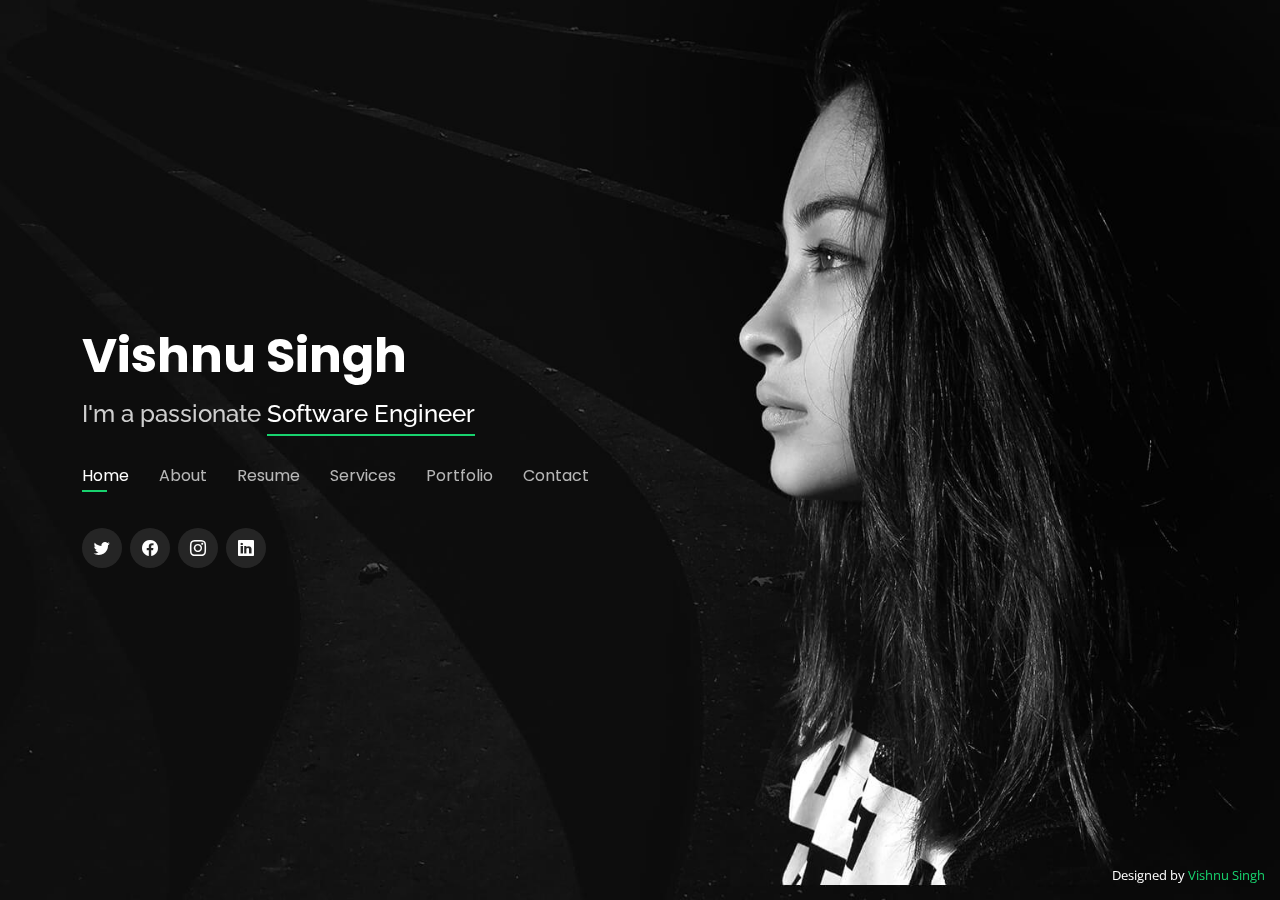
==== index.html @ 1dee62c0 "first commit" ====
<!DOCTYPE html>
<html lang="en">

<head>
  <meta charset="utf-8">
  <meta content="width=device-width, initial-scale=1.0" name="viewport">

  <title>Vishnu Singh Resume</title>
  <meta content="" name="description">
  <meta content="" name="keywords">

  <!-- Favicons -->
  <link href="assets/img/favicon.png" rel="icon">
  <link href="assets/img/apple-touch-icon.png" rel="apple-touch-icon">

  <!-- Google Fonts -->
  <link href="https://fonts.googleapis.com/css?family=Open+Sans:300,300i,400,400i,600,600i,700,700i|Raleway:300,300i,400,400i,500,500i,600,600i,700,700i|Poppins:300,300i,400,400i,500,500i,600,600i,700,700i" rel="stylesheet">

  <!-- Vendor CSS Files -->
  <link href="assets/vendor/bootstrap/css/bootstrap.min.css" rel="stylesheet">
  <link href="assets/vendor/bootstrap-icons/bootstrap-icons.css" rel="stylesheet">
  <link href="assets/vendor/boxicons/css/boxicons.min.css" rel="stylesheet">
  <link href="assets/vendor/glightbox/css/glightbox.min.css" rel="stylesheet">
  <link href="assets/vendor/remixicon/remixicon.css" rel="stylesheet">
  <link href="assets/vendor/swiper/swiper-bundle.min.css" rel="stylesheet">

  <!-- Template Main CSS File -->
  <link href="assets/css/style.css" rel="stylesheet">

  <!-- =======================================================
  * Template Name: Personal - v4.7.0
  * Template URL: https://bootstrapmade.com/personal-free-resume-bootstrap-template/
  * Author: BootstrapMade.com
  * License: https://bootstrapmade.com/license/
  ======================================================== -->
</head>

<body>

  <!-- ======= Header ======= -->
  <header id="header">
    <div class="container">

      <h1><a href="index.html">Vishnu Singh</a></h1>
      <!-- Uncomment below if you prefer to use an image logo -->
      <!-- <a href="index.html" class="mr-auto"><img src="assets/img/logo.png" alt="" class="img-fluid"></a> -->
      <h2>I'm a passionate <span>Software Engineer</span></h2>

      <nav id="navbar" class="navbar">
        <ul>
          <li><a class="nav-link active" href="#header">Home</a></li>
          <li><a class="nav-link" href="#about">About</a></li>
          <li><a class="nav-link" href="#resume">Resume</a></li>
          <li><a class="nav-link" href="#services">Services</a></li>
          <li><a class="nav-link" href="#portfolio">Portfolio</a></li>
          <li><a class="nav-link" href="#contact">Contact</a></li>
        </ul>
        <i class="bi bi-list mobile-nav-toggle"></i>
      </nav><!-- .navbar -->

      <div class="social-links">
        <a href="https://twitter.com/vishnusingh1847" class="twitter"><i class="bi bi-twitter"></i></a>
        <a href="#" class="facebook"><i class="bi bi-facebook"></i></a>
        <a href="https://www.instagram.com/vishnu_singh_1847/" class="instagram"><i class="bi bi-instagram"></i></a>
        <a href="https://www.linkedin.com/in/vishnu-singh-a71816169/" class="linkedin"><i class="bi bi-linkedin"></i></a>
      </div>

    </div>
  </header><!-- End Header -->

  <!-- ======= About Section ======= -->
  <section id="about" class="about">

    <!-- ======= About Me ======= -->
    <div class="about-me container">

      <div class="section-title">
        <h2>About</h2>
        <p>Learn more about me</p>
      </div>

      <div class="row">
        <div class="col-lg-4" data-aos="fade-right">
          <img src="assets/img/me.jpg" class="img-fluid" alt="">
        </div>
        <div class="col-lg-8 pt-4 pt-lg-0 content" data-aos="fade-left">
          <h3>UI/UX &amp; Graphic Designer</h3>
          <p class="fst-italic">
            Lorem ipsum dolor sit amet, consectetur adipiscing elit, sed do eiusmod tempor incididunt ut labore et dolore
            magna aliqua.
          </p>
          <div class="row">
            <div class="col-lg-6">
              <ul>
                <li><i class="bi bi-chevron-right"></i> <strong>Birthday:</strong> <span>1 May 1995</span></li>
                <li><i class="bi bi-chevron-right"></i> <strong>Website:</strong> <span>www.example.com</span></li>
                <li><i class="bi bi-chevron-right"></i> <strong>Phone:</strong> <span>+123 456 7890</span></li>
                <li><i class="bi bi-chevron-right"></i> <strong>City:</strong> <span>New York, USA</span></li>
              </ul>
            </div>
            <div class="col-lg-6">
              <ul>
                <li><i class="bi bi-chevron-right"></i> <strong>Age:</strong> <span>30</span></li>
                <li><i class="bi bi-chevron-right"></i> <strong>Degree:</strong> <span>Master</span></li>
                <li><i class="bi bi-chevron-right"></i> <strong>PhEmailone:</strong> <span>email@example.com</span></li>
                <li><i class="bi bi-chevron-right"></i> <strong>Freelance:</strong> <span>Available</span></li>
              </ul>
            </div>
          </div>
          <p>
            Officiis eligendi itaque labore et dolorum mollitia officiis optio vero. Quisquam sunt adipisci omnis et ut. Nulla accusantium dolor incidunt officia tempore. Et eius omnis.
            Cupiditate ut dicta maxime officiis quidem quia. Sed et consectetur qui quia repellendus itaque neque. Aliquid amet quidem ut quaerat cupiditate. Ab et eum qui repellendus omnis culpa magni laudantium dolores.
          </p>
        </div>
      </div>

    </div><!-- End About Me -->

    <!-- ======= Counts ======= -->
    <div class="counts container">

      <div class="row">

        <div class="col-lg-3 col-md-6">
          <div class="count-box">
            <i class="bi bi-emoji-smile"></i>
            <span data-purecounter-start="0" data-purecounter-end="232" data-purecounter-duration="1" class="purecounter"></span>
            <p>Happy Clients</p>
          </div>
        </div>

        <div class="col-lg-3 col-md-6 mt-5 mt-md-0">
          <div class="count-box">
            <i class="bi bi-journal-richtext"></i>
            <span data-purecounter-start="0" data-purecounter-end="521" data-purecounter-duration="1" class="purecounter"></span>
            <p>Projects</p>
          </div>
        </div>

        <div class="col-lg-3 col-md-6 mt-5 mt-lg-0">
          <div class="count-box">
            <i class="bi bi-headset"></i>
            <span data-purecounter-start="0" data-purecounter-end="1463" data-purecounter-duration="1" class="purecounter"></span>
            <p>Hours Of Support</p>
          </div>
        </div>

        <div class="col-lg-3 col-md-6 mt-5 mt-lg-0">
          <div class="count-box">
            <i class="bi bi-award"></i>
            <span data-purecounter-start="0" data-purecounter-end="24" data-purecounter-duration="1" class="purecounter"></span>
            <p>Awards</p>
          </div>
        </div>

      </div>

    </div><!-- End Counts -->

    <!-- ======= Skills  ======= -->
    <div class="skills container">

      <div class="section-title">
        <h2>Skills</h2>
      </div>

      <div class="row skills-content">

        <div class="col-lg-6">

          <div class="progress">
            <span class="skill">HTML <i class="val">100%</i></span>
            <div class="progress-bar-wrap">
              <div class="progress-bar" role="progressbar" aria-valuenow="100" aria-valuemin="0" aria-valuemax="100"></div>
            </div>
          </div>

          <div class="progress">
            <span class="skill">CSS <i class="val">90%</i></span>
            <div class="progress-bar-wrap">
              <div class="progress-bar" role="progressbar" aria-valuenow="90" aria-valuemin="0" aria-valuemax="100"></div>
            </div>
          </div>

          <div class="progress">
            <span class="skill">JavaScript <i class="val">75%</i></span>
            <div class="progress-bar-wrap">
              <div class="progress-bar" role="progressbar" aria-valuenow="75" aria-valuemin="0" aria-valuemax="100"></div>
            </div>
          </div>

        </div>

        <div class="col-lg-6">

          <div class="progress">
            <span class="skill">PHP <i class="val">80%</i></span>
            <div class="progress-bar-wrap">
              <div class="progress-bar" role="progressbar" aria-valuenow="80" aria-valuemin="0" aria-valuemax="100"></div>
            </div>
          </div>

          <div class="progress">
            <span class="skill">WordPress/CMS <i class="val">90%</i></span>
            <div class="progress-bar-wrap">
              <div class="progress-bar" role="progressbar" aria-valuenow="90" aria-valuemin="0" aria-valuemax="100"></div>
            </div>
          </div>

          <div class="progress">
            <span class="skill">Photoshop <i class="val">55%</i></span>
            <div class="progress-bar-wrap">
              <div class="progress-bar" role="progressbar" aria-valuenow="55" aria-valuemin="0" aria-valuemax="100"></div>
            </div>
          </div>

        </div>

      </div>

    </div><!-- End Skills -->

    <!-- ======= Interests ======= -->
    <div class="interests container">

      <div class="section-title">
        <h2>Interests</h2>
      </div>

      <div class="row">
        <div class="col-lg-3 col-md-4">
          <div class="icon-box">
            <i class="ri-store-line" style="color: #ffbb2c;"></i>
            <h3>Lorem Ipsum</h3>
          </div>
        </div>
        <div class="col-lg-3 col-md-4 mt-4 mt-md-0">
          <div class="icon-box">
            <i class="ri-bar-chart-box-line" style="color: #5578ff;"></i>
            <h3>Dolor Sitema</h3>
          </div>
        </div>
        <div class="col-lg-3 col-md-4 mt-4 mt-md-0">
          <div class="icon-box">
            <i class="ri-calendar-todo-line" style="color: #e80368;"></i>
            <h3>Sed perspiciatis</h3>
          </div>
        </div>
        <div class="col-lg-3 col-md-4 mt-4 mt-lg-0">
          <div class="icon-box">
            <i class="ri-paint-brush-line" style="color: #e361ff;"></i>
            <h3>Magni Dolores</h3>
          </div>
        </div>
        <div class="col-lg-3 col-md-4 mt-4">
          <div class="icon-box">
            <i class="ri-database-2-line" style="color: #47aeff;"></i>
            <h3>Nemo Enim</h3>
          </div>
        </div>
        <div class="col-lg-3 col-md-4 mt-4">
          <div class="icon-box">
            <i class="ri-gradienter-line" style="color: #ffa76e;"></i>
            <h3>Eiusmod Tempor</h3>
          </div>
        </div>
        <div class="col-lg-3 col-md-4 mt-4">
          <div class="icon-box">
            <i class="ri-file-list-3-line" style="color: #11dbcf;"></i>
            <h3>Midela Teren</h3>
          </div>
        </div>
        <div class="col-lg-3 col-md-4 mt-4">
          <div class="icon-box">
            <i class="ri-price-tag-2-line" style="color: #4233ff;"></i>
            <h3>Pira Neve</h3>
          </div>
        </div>
        <div class="col-lg-3 col-md-4 mt-4">
          <div class="icon-box">
            <i class="ri-anchor-line" style="color: #b2904f;"></i>
            <h3>Dirada Pack</h3>
          </div>
        </div>
        <div class="col-lg-3 col-md-4 mt-4">
          <div class="icon-box">
            <i class="ri-disc-line" style="color: #b20969;"></i>
            <h3>Moton Ideal</h3>
          </div>
        </div>
        <div class="col-lg-3 col-md-4 mt-4">
          <div class="icon-box">
            <i class="ri-base-station-line" style="color: #ff5828;"></i>
            <h3>Verdo Park</h3>
          </div>
        </div>
        <div class="col-lg-3 col-md-4 mt-4">
          <div class="icon-box">
            <i class="ri-fingerprint-line" style="color: #29cc61;"></i>
            <h3>Flavor Nivelanda</h3>
          </div>
        </div>
      </div>

    </div><!-- End Interests -->

    <!-- ======= Testimonials ======= -->
    <div class="testimonials container">

      <div class="section-title">
        <h2>Testimonials</h2>
      </div>

      <div class="testimonials-slider swiper" data-aos="fade-up" data-aos-delay="100">
        <div class="swiper-wrapper">

          <div class="swiper-slide">
            <div class="testimonial-item">
              <p>
                <i class="bx bxs-quote-alt-left quote-icon-left"></i>
                Proin iaculis purus consequat sem cure digni ssim donec porttitora entum suscipit rhoncus. Accusantium quam, ultricies eget id, aliquam eget nibh et. Maecen aliquam, risus at semper.
                <i class="bx bxs-quote-alt-right quote-icon-right"></i>
              </p>
              <img src="assets/img/testimonials/testimonials-1.jpg" class="testimonial-img" alt="">
              <h3>Saul Goodman</h3>
              <h4>Ceo &amp; Founder</h4>
            </div>
          </div><!-- End testimonial item -->

          <div class="swiper-slide">
            <div class="testimonial-item">
              <p>
                <i class="bx bxs-quote-alt-left quote-icon-left"></i>
                Export tempor illum tamen malis malis eram quae irure esse labore quem cillum quid cillum eram malis quorum velit fore eram velit sunt aliqua noster fugiat irure amet legam anim culpa.
                <i class="bx bxs-quote-alt-right quote-icon-right"></i>
              </p>
              <img src="assets/img/testimonials/testimonials-2.jpg" class="testimonial-img" alt="">
              <h3>Sara Wilsson</h3>
              <h4>Designer</h4>
            </div>
          </div><!-- End testimonial item -->

          <div class="swiper-slide">
            <div class="testimonial-item">
              <p>
                <i class="bx bxs-quote-alt-left quote-icon-left"></i>
                Enim nisi quem export duis labore cillum quae magna enim sint quorum nulla quem veniam duis minim tempor labore quem eram duis noster aute amet eram fore quis sint minim.
                <i class="bx bxs-quote-alt-right quote-icon-right"></i>
              </p>
              <img src="assets/img/testimonials/testimonials-3.jpg" class="testimonial-img" alt="">
              <h3>Jena Karlis</h3>
              <h4>Store Owner</h4>
            </div>
          </div><!-- End testimonial item -->

          <div class="swiper-slide">
            <div class="testimonial-item">
              <p>
                <i class="bx bxs-quote-alt-left quote-icon-left"></i>
                Fugiat enim eram quae cillum dolore dolor amet nulla culpa multos export minim fugiat minim velit minim dolor enim duis veniam ipsum anim magna sunt elit fore quem dolore labore illum veniam.
                <i class="bx bxs-quote-alt-right quote-icon-right"></i>
              </p>
              <img src="assets/img/testimonials/testimonials-4.jpg" class="testimonial-img" alt="">
              <h3>Matt Brandon</h3>
              <h4>Freelancer</h4>
            </div>
          </div><!-- End testimonial item -->

          <div class="swiper-slide">
            <div class="testimonial-item">
              <p>
                <i class="bx bxs-quote-alt-left quote-icon-left"></i>
                Quis quorum aliqua sint quem legam fore sunt eram irure aliqua veniam tempor noster veniam enim culpa labore duis sunt culpa nulla illum cillum fugiat legam esse veniam culpa fore nisi cillum quid.
                <i class="bx bxs-quote-alt-right quote-icon-right"></i>
              </p>
              <img src="assets/img/testimonials/testimonials-5.jpg" class="testimonial-img" alt="">
              <h3>John Larson</h3>
              <h4>Entrepreneur</h4>
            </div>
          </div><!-- End testimonial item -->

        </div>
        <div class="swiper-pagination"></div>
      </div>

      <div class="owl-carousel testimonials-carousel">

      </div>

    </div><!-- End Testimonials  -->

  </section><!-- End About Section -->

  <!-- ======= Resume Section ======= -->
  <section id="resume" class="resume">
    <div class="container">

      <div class="section-title">
        <h2>Resume</h2>
        <p>Check My Resume</p>
      </div>

      <div class="row">
        <div class="col-lg-6">
          <h3 class="resume-title">Sumary</h3>
          <div class="resume-item pb-0">
            <h4>Alice Barkley</h4>
            <p><em>Innovative and deadline-driven Graphic Designer with 3+ years of experience designing and developing user-centered digital/print marketing material from initial concept to final, polished deliverable.</em></p>
            <p>
            <ul>
              <li>Portland par 127,Orlando, FL</li>
              <li>(123) 456-7891</li>
              <li>alice.barkley@example.com</li>
            </ul>
            </p>
          </div>

          <h3 class="resume-title">Education</h3>
          <div class="resume-item">
            <h4>Master of Fine Arts &amp; Graphic Design</h4>
            <h5>2015 - 2016</h5>
            <p><em>Rochester Institute of Technology, Rochester, NY</em></p>
            <p>Qui deserunt veniam. Et sed aliquam labore tempore sed quisquam iusto autem sit. Ea vero voluptatum qui ut dignissimos deleniti nerada porti sand markend</p>
          </div>
          <div class="resume-item">
            <h4>Bachelor of Fine Arts &amp; Graphic Design</h4>
            <h5>2010 - 2014</h5>
            <p><em>Rochester Institute of Technology, Rochester, NY</em></p>
            <p>Quia nobis sequi est occaecati aut. Repudiandae et iusto quae reiciendis et quis Eius vel ratione eius unde vitae rerum voluptates asperiores voluptatem Earum molestiae consequatur neque etlon sader mart dila</p>
          </div>
        </div>
        <div class="col-lg-6">
          <h3 class="resume-title">Professional Experience</h3>
          <div class="resume-item">
            <h4>Senior graphic design specialist</h4>
            <h5>2019 - Present</h5>
            <p><em>Experion, New York, NY </em></p>
            <p>
            <ul>
              <li>Lead in the design, development, and implementation of the graphic, layout, and production communication materials</li>
              <li>Delegate tasks to the 7 members of the design team and provide counsel on all aspects of the project. </li>
              <li>Supervise the assessment of all graphic materials in order to ensure quality and accuracy of the design</li>
              <li>Oversee the efficient use of production project budgets ranging from $2,000 - $25,000</li>
            </ul>
            </p>
          </div>
          <div class="resume-item">
            <h4>Graphic design specialist</h4>
            <h5>2017 - 2018</h5>
            <p><em>Stepping Stone Advertising, New York, NY</em></p>
            <p>
            <ul>
              <li>Developed numerous marketing programs (logos, brochures,infographics, presentations, and advertisements).</li>
              <li>Managed up to 5 projects or tasks at a given time while under pressure</li>
              <li>Recommended and consulted with clients on the most appropriate graphic design</li>
              <li>Created 4+ design presentations and proposals a month for clients and account managers</li>
            </ul>
            </p>
          </div>
        </div>
      </div>

    </div>
  </section><!-- End Resume Section -->

  <!-- ======= Services Section ======= -->
  <section id="services" class="services">
    <div class="container">

      <div class="section-title">
        <h2>Services</h2>
        <p>My Services</p>
      </div>

      <div class="row">
        <div class="col-lg-4 col-md-6 d-flex align-items-stretch">
          <div class="icon-box">
            <div class="icon"><i class="bx bxl-dribbble"></i></div>
            <h4><a href="">Lorem Ipsum</a></h4>
            <p>Voluptatum deleniti atque corrupti quos dolores et quas molestias excepturi</p>
          </div>
        </div>

        <div class="col-lg-4 col-md-6 d-flex align-items-stretch mt-4 mt-md-0">
          <div class="icon-box">
            <div class="icon"><i class="bx bx-file"></i></div>
            <h4><a href="">Sed ut perspiciatis</a></h4>
            <p>Duis aute irure dolor in reprehenderit in voluptate velit esse cillum dolore</p>
          </div>
        </div>

        <div class="col-lg-4 col-md-6 d-flex align-items-stretch mt-4 mt-lg-0">
          <div class="icon-box">
            <div class="icon"><i class="bx bx-tachometer"></i></div>
            <h4><a href="">Magni Dolores</a></h4>
            <p>Excepteur sint occaecat cupidatat non proident, sunt in culpa qui officia</p>
          </div>
        </div>

        <div class="col-lg-4 col-md-6 d-flex align-items-stretch mt-4">
          <div class="icon-box">
            <div class="icon"><i class="bx bx-world"></i></div>
            <h4><a href="">Nemo Enim</a></h4>
            <p>At vero eos et accusamus et iusto odio dignissimos ducimus qui blanditiis</p>
          </div>
        </div>

        <div class="col-lg-4 col-md-6 d-flex align-items-stretch mt-4">
          <div class="icon-box">
            <div class="icon"><i class="bx bx-slideshow"></i></div>
            <h4><a href="">Dele cardo</a></h4>
            <p>Quis consequatur saepe eligendi voluptatem consequatur dolor consequuntur</p>
          </div>
        </div>

        <div class="col-lg-4 col-md-6 d-flex align-items-stretch mt-4">
          <div class="icon-box">
            <div class="icon"><i class="bx bx-arch"></i></div>
            <h4><a href="">Divera don</a></h4>
            <p>Modi nostrum vel laborum. Porro fugit error sit minus sapiente sit aspernatur</p>
          </div>
        </div>

      </div>

    </div>
  </section><!-- End Services Section -->

  <!-- ======= Portfolio Section ======= -->
  <section id="portfolio" class="portfolio">
    <div class="container">

      <div class="section-title">
        <h2>Portfolio</h2>
        <p>My Works</p>
      </div>

      <div class="row">
        <div class="col-lg-12 d-flex justify-content-center">
          <ul id="portfolio-flters">
            <li data-filter="*" class="filter-active">All</li>
            <li data-filter=".filter-app">App</li>
            <li data-filter=".filter-card">Card</li>
            <li data-filter=".filter-web">Web</li>
          </ul>
        </div>
      </div>

      <div class="row portfolio-container">

        <div class="col-lg-4 col-md-6 portfolio-item filter-app">
          <div class="portfolio-wrap">
            <img src="assets/img/portfolio/portfolio-1.jpg" class="img-fluid" alt="">
            <div class="portfolio-info">
              <h4>App 1</h4>
              <p>App</p>
              <div class="portfolio-links">
                <a href="assets/img/portfolio/portfolio-1.jpg" data-gallery="portfolioGallery" class="portfolio-lightbox" title="App 1"><i class="bx bx-plus"></i></a>
                <a href="portfolio-details.html" data-gallery="portfolioDetailsGallery" data-glightbox="type: external" class="portfolio-details-lightbox" title="Portfolio Details"><i class="bx bx-link"></i></a>
              </div>
            </div>
          </div>
        </div>

        <div class="col-lg-4 col-md-6 portfolio-item filter-web">
          <div class="portfolio-wrap">
            <img src="assets/img/portfolio/portfolio-2.jpg" class="img-fluid" alt="">
            <div class="portfolio-info">
              <h4>Web 3</h4>
              <p>Web</p>
              <div class="portfolio-links">
                <a href="assets/img/portfolio/portfolio-2.jpg" data-gallery="portfolioGallery" class="portfolio-lightbox" title="Web 3"><i class="bx bx-plus"></i></a>
                <a href="portfolio-details.html" data-gallery="portfolioDetailsGallery" data-glightbox="type: external" class="portfolio-details-lightbox" title="Portfolio Details"><i class="bx bx-link"></i></a>
              </div>
            </div>
          </div>
        </div>

        <div class="col-lg-4 col-md-6 portfolio-item filter-app">
          <div class="portfolio-wrap">
            <img src="assets/img/portfolio/portfolio-3.jpg" class="img-fluid" alt="">
            <div class="portfolio-info">
              <h4>App 2</h4>
              <p>App</p>
              <div class="portfolio-links">
                <a href="assets/img/portfolio/portfolio-3.jpg" data-gallery="portfolioGallery" class="portfolio-lightbox" title="App 2"><i class="bx bx-plus"></i></a>
                <a href="portfolio-details.html" data-gallery="portfolioDetailsGallery" data-glightbox="type: external" class="portfolio-details-lightbox" title="Portfolio Details"><i class="bx bx-link"></i></a>
              </div>
            </div>
          </div>
        </div>

        <div class="col-lg-4 col-md-6 portfolio-item filter-card">
          <div class="portfolio-wrap">
            <img src="assets/img/portfolio/portfolio-4.jpg" class="img-fluid" alt="">
            <div class="portfolio-info">
              <h4>Card 2</h4>
              <p>Card</p>
              <div class="portfolio-links">
                <a href="assets/img/portfolio/portfolio-4.jpg" data-gallery="portfolioGallery" class="portfolio-lightbox" title="Card 2"><i class="bx bx-plus"></i></a>
                <a href="portfolio-details.html" data-gallery="portfolioDetailsGallery" data-glightbox="type: external" class="portfolio-details-lightbox" title="Portfolio Details"><i class="bx bx-link"></i></a>
              </div>
            </div>
          </div>
        </div>

        <div class="col-lg-4 col-md-6 portfolio-item filter-web">
          <div class="portfolio-wrap">
            <img src="assets/img/portfolio/portfolio-5.jpg" class="img-fluid" alt="">
            <div class="portfolio-info">
              <h4>Web 2</h4>
              <p>Web</p>
              <div class="portfolio-links">
                <a href="assets/img/portfolio/portfolio-5.jpg" data-gallery="portfolioGallery" class="portfolio-lightbox" title="Web 2"><i class="bx bx-plus"></i></a>
                <a href="portfolio-details.html" data-gallery="portfolioDetailsGallery" data-glightbox="type: external" class="portfolio-details-lightbox" title="Portfolio Details"><i class="bx bx-link"></i></a>
              </div>
            </div>
          </div>
        </div>

        <div class="col-lg-4 col-md-6 portfolio-item filter-app">
          <div class="portfolio-wrap">
            <img src="assets/img/portfolio/portfolio-6.jpg" class="img-fluid" alt="">
            <div class="portfolio-info">
              <h4>App 3</h4>
              <p>App</p>
              <div class="portfolio-links">
                <a href="assets/img/portfolio/portfolio-6.jpg" data-gallery="portfolioGallery" class="portfolio-lightbox" title="App 3"><i class="bx bx-plus"></i></a>
                <a href="portfolio-details.html" data-gallery="portfolioDetailsGallery" data-glightbox="type: external" class="portfolio-details-lightbox" title="Portfolio Details"><i class="bx bx-link"></i></a>
              </div>
            </div>
          </div>
        </div>

        <div class="col-lg-4 col-md-6 portfolio-item filter-card">
          <div class="portfolio-wrap">
            <img src="assets/img/portfolio/portfolio-7.jpg" class="img-fluid" alt="">
            <div class="portfolio-info">
              <h4>Card 1</h4>
              <p>Card</p>
              <div class="portfolio-links">
                <a href="assets/img/portfolio/portfolio-7.jpg" data-gallery="portfolioGallery" class="portfolio-lightbox" title="Card 1"><i class="bx bx-plus"></i></a>
                <a href="portfolio-details.html" data-gallery="portfolioDetailsGallery" data-glightbox="type: external" class="portfolio-details-lightbox" title="Portfolio Details"><i class="bx bx-link"></i></a>
              </div>
            </div>
          </div>
        </div>

        <div class="col-lg-4 col-md-6 portfolio-item filter-card">
          <div class="portfolio-wrap">
            <img src="assets/img/portfolio/portfolio-8.jpg" class="img-fluid" alt="">
            <div class="portfolio-info">
              <h4>Card 3</h4>
              <p>Card</p>
              <div class="portfolio-links">
                <a href="assets/img/portfolio/portfolio-8.jpg" data-gallery="portfolioGallery" class="portfolio-lightbox" title="Card 3"><i class="bx bx-plus"></i></a>
                <a href="portfolio-details.html" data-gallery="portfolioDetailsGallery" data-glightbox="type: external" class="portfolio-details-lightbox" title="Portfolio Details"><i class="bx bx-link"></i></a>
              </div>
            </div>
          </div>
        </div>

        <div class="col-lg-4 col-md-6 portfolio-item filter-web">
          <div class="portfolio-wrap">
            <img src="assets/img/portfolio/portfolio-9.jpg" class="img-fluid" alt="">
            <div class="portfolio-info">
              <h4>Web 3</h4>
              <p>Web</p>
              <div class="portfolio-links">
                <a href="assets/img/portfolio/portfolio-9.jpg" data-gallery="portfolioGallery" class="portfolio-lightbox" title="Web 3"><i class="bx bx-plus"></i></a>
                <a href="portfolio-details.html" data-gallery="portfolioDetailsGallery" data-glightbox="type: external" class="portfolio-details-lightbox" title="Portfolio Details"><i class="bx bx-link"></i></a>
              </div>
            </div>
          </div>
        </div>

      </div>

    </div>
  </section><!-- End Portfolio Section -->

  <!-- ======= Contact Section ======= -->
  <section id="contact" class="contact">
    <div class="container">

      <div class="section-title">
        <h2>Contact</h2>
        <p>Contact Me</p>
      </div>

      <div class="row mt-2">

        <div class="col-md-6 d-flex align-items-stretch">
          <div class="info-box">
            <i class="bx bx-map"></i>
            <h3>My Address</h3>
            <p>A108 Adam Street, New York, NY 535022</p>
          </div>
        </div>

        <div class="col-md-6 mt-4 mt-md-0 d-flex align-items-stretch">
          <div class="info-box">
            <i class="bx bx-share-alt"></i>
            <h3>Social Profiles</h3>
            <div class="social-links">
              <a href="#" class="twitter"><i class="bi bi-twitter"></i></a>
              <a href="#" class="facebook"><i class="bi bi-facebook"></i></a>
              <a href="#" class="instagram"><i class="bi bi-instagram"></i></a>
              <a href="#" class="google-plus"><i class="bi bi-skype"></i></a>
              <a href="#" class="linkedin"><i class="bi bi-linkedin"></i></a>
            </div>
          </div>
        </div>

        <div class="col-md-6 mt-4 d-flex align-items-stretch">
          <div class="info-box">
            <i class="bx bx-envelope"></i>
            <h3>Email Me</h3>
            <p>contact@example.com</p>
          </div>
        </div>
        <div class="col-md-6 mt-4 d-flex align-items-stretch">
          <div class="info-box">
            <i class="bx bx-phone-call"></i>
            <h3>Call Me</h3>
            <p>+1 5589 55488 55</p>
          </div>
        </div>
      </div>

      <form action="forms/contact.php" method="post" role="form" class="php-email-form mt-4">
        <div class="row">
          <div class="col-md-6 form-group">
            <input type="text" name="name" class="form-control" id="name" placeholder="Your Name" required>
          </div>
          <div class="col-md-6 form-group mt-3 mt-md-0">
            <input type="email" class="form-control" name="email" id="email" placeholder="Your Email" required>
          </div>
        </div>
        <div class="form-group mt-3">
          <input type="text" class="form-control" name="subject" id="subject" placeholder="Subject" required>
        </div>
        <div class="form-group mt-3">
          <textarea class="form-control" name="message" rows="5" placeholder="Message" required></textarea>
        </div>
        <div class="my-3">
          <div class="loading">Loading</div>
          <div class="error-message"></div>
          <div class="sent-message">Your message has been sent. Thank you!</div>
        </div>
        <div class="text-center"><button type="submit">Send Message</button></div>
      </form>

    </div>
  </section><!-- End Contact Section -->

  <div class="credits">
    <!-- All the links in the footer should remain intact. -->
    <!-- You can delete the links only if you purchased the pro version. -->
    <!-- Licensing information: https://bootstrapmade.com/license/ -->
    <!-- Purchase the pro version with working PHP/AJAX contact form: https://bootstrapmade.com/personal-free-resume-bootstrap-template/ -->
    Designed by <a href="#">Vishnu Singh</a>
  </div>

  <!-- Vendor JS Files -->
  <script src="assets/vendor/purecounter/purecounter.js"></script>
  <script src="assets/vendor/bootstrap/js/bootstrap.bundle.min.js"></script>
  <script src="assets/vendor/glightbox/js/glightbox.min.js"></script>
  <script src="assets/vendor/isotope-layout/isotope.pkgd.min.js"></script>
  <script src="assets/vendor/swiper/swiper-bundle.min.js"></script>
  <script src="assets/vendor/waypoints/noframework.waypoints.js"></script>
  <script src="assets/vendor/php-email-form/validate.js"></script>

  <!-- Template Main JS File -->
  <script src="assets/js/main.js"></script>

</body>

</html>
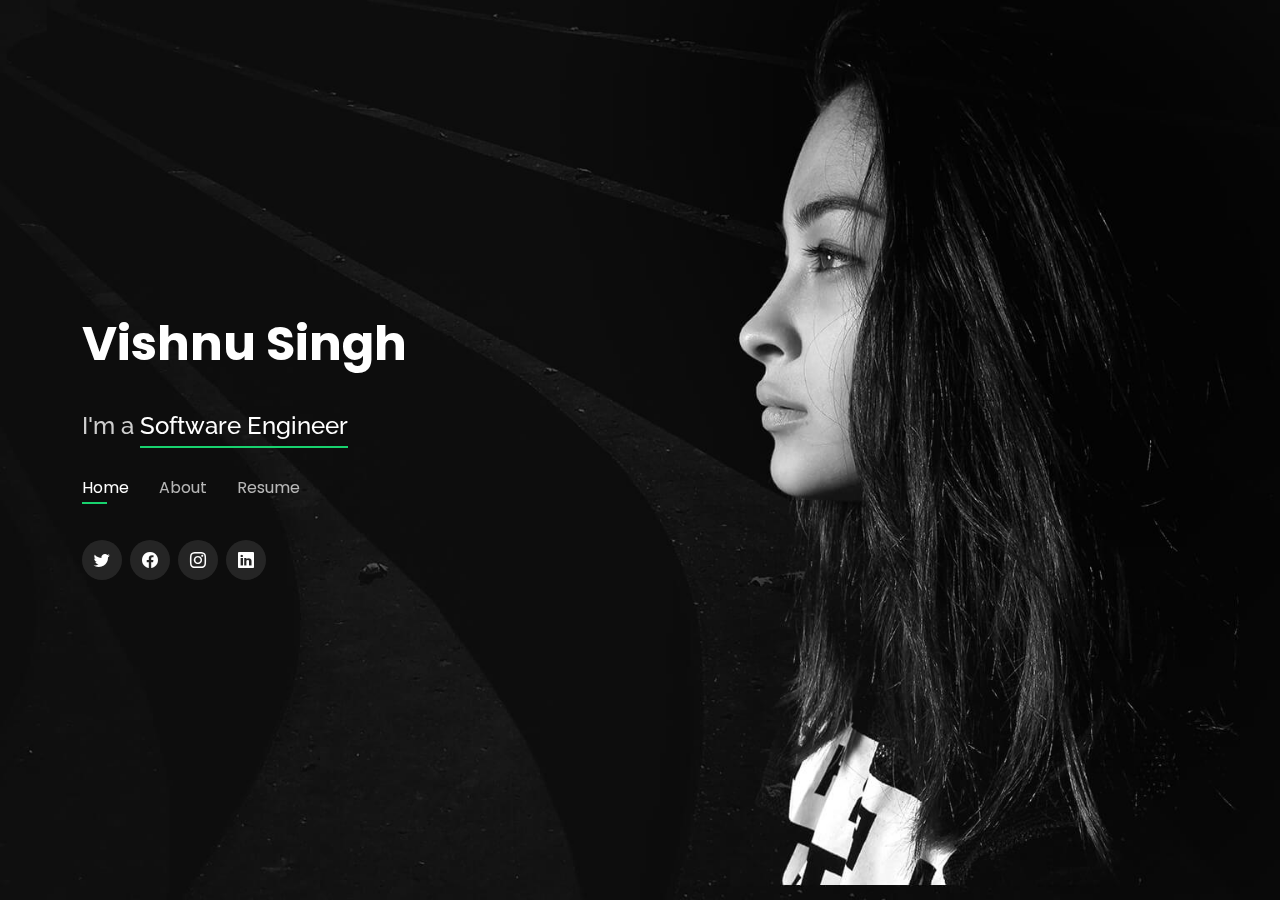
==== commit c44ea7a7: "home, about resume added and varived" ====
--- a/index.html
+++ b/index.html
@@ -5,13 +5,10 @@
   <meta charset="utf-8">
   <meta content="width=device-width, initial-scale=1.0" name="viewport">
 
-  <title>Vishnu Singh Resume</title>
+  <title>Vishnu Singh</title>
   <meta content="" name="description">
   <meta content="" name="keywords">
 
-  <!-- Favicons -->
-  <link href="assets/img/favicon.png" rel="icon">
-  <link href="assets/img/apple-touch-icon.png" rel="apple-touch-icon">
 
   <!-- Google Fonts -->
   <link href="https://fonts.googleapis.com/css?family=Open+Sans:300,300i,400,400i,600,600i,700,700i|Raleway:300,300i,400,400i,500,500i,600,600i,700,700i|Poppins:300,300i,400,400i,500,500i,600,600i,700,700i" rel="stylesheet">
@@ -26,13 +23,9 @@
 
   <!-- Template Main CSS File -->
   <link href="assets/css/style.css" rel="stylesheet">
-
-  <!-- =======================================================
-  * Template Name: Personal - v4.7.0
-  * Template URL: https://bootstrapmade.com/personal-free-resume-bootstrap-template/
-  * Author: BootstrapMade.com
-  * License: https://bootstrapmade.com/license/
-  ======================================================== -->
+  <script src="https://smtpjs.com/v3/smtp.js"></script>
+  <script src="./forms/contact.js"></script>
+
 </head>
 
 <body>
@@ -43,17 +36,17 @@
 
       <h1><a href="index.html">Vishnu Singh</a></h1>
       <!-- Uncomment below if you prefer to use an image logo -->
-      <!-- <a href="index.html" class="mr-auto"><img src="assets/img/logo.png" alt="" class="img-fluid"></a> -->
-      <h2>I'm a passionate <span>Software Engineer</span></h2>
+      <a href="index.html" class="mr-auto"><img src="assets/img/logo.png" alt="" class="img-fluid"></a>
+      <h2>I'm a <span>Software Engineer</span></h2>
 
       <nav id="navbar" class="navbar">
         <ul>
           <li><a class="nav-link active" href="#header">Home</a></li>
           <li><a class="nav-link" href="#about">About</a></li>
           <li><a class="nav-link" href="#resume">Resume</a></li>
-          <li><a class="nav-link" href="#services">Services</a></li>
-          <li><a class="nav-link" href="#portfolio">Portfolio</a></li>
-          <li><a class="nav-link" href="#contact">Contact</a></li>
+          <!-- <li><a class="nav-link" href="#services">Services</a></li> -->
+          <!-- <li><a class="nav-link" href="#portfolio">Portfolio</a></li>
+          <li><a class="nav-link" href="#contact">Contact</a></li> -->
         </ul>
         <i class="bi bi-list mobile-nav-toggle"></i>
       </nav><!-- .navbar -->
@@ -81,81 +74,38 @@
 
       <div class="row">
         <div class="col-lg-4" data-aos="fade-right">
-          <img src="assets/img/me.jpg" class="img-fluid" alt="">
+          <!-- <img src="assets/img/me.jpg" class="img-fluid" alt=""> -->
         </div>
         <div class="col-lg-8 pt-4 pt-lg-0 content" data-aos="fade-left">
-          <h3>UI/UX &amp; Graphic Designer</h3>
+          <h3>ML/AI  Engineer</h3>
           <p class="fst-italic">
-            Lorem ipsum dolor sit amet, consectetur adipiscing elit, sed do eiusmod tempor incididunt ut labore et dolore
-            magna aliqua.
+            Versatile ML/AI professional.
+            Expert in Python programming language.
+            True team player with strengths in adaptability and accuracy. Skilled at technical leadership, communication and presentations.
+            Able to handle any part of the process with ease. Collaborative team player with excellent technical abilities oﬀering ~3.5 years of related
+            experience.
           </p>
           <div class="row">
             <div class="col-lg-6">
               <ul>
-                <li><i class="bi bi-chevron-right"></i> <strong>Birthday:</strong> <span>1 May 1995</span></li>
-                <li><i class="bi bi-chevron-right"></i> <strong>Website:</strong> <span>www.example.com</span></li>
-                <li><i class="bi bi-chevron-right"></i> <strong>Phone:</strong> <span>+123 456 7890</span></li>
-                <li><i class="bi bi-chevron-right"></i> <strong>City:</strong> <span>New York, USA</span></li>
+                <li><i class="bi bi-chevron-right"></i> <strong>Birthday:</strong> <span>21 jan 1997</span></li>
+                <li><i class="bi bi-chevron-right"></i> <strong>Phone:</strong> <span>+918073056712</span></li>
+                <li><i class="bi bi-chevron-right"></i> <strong>City:</strong> <span>Banglore, INDIA</span></li>
               </ul>
             </div>
             <div class="col-lg-6">
               <ul>
-                <li><i class="bi bi-chevron-right"></i> <strong>Age:</strong> <span>30</span></li>
-                <li><i class="bi bi-chevron-right"></i> <strong>Degree:</strong> <span>Master</span></li>
-                <li><i class="bi bi-chevron-right"></i> <strong>PhEmailone:</strong> <span>email@example.com</span></li>
+                <li><i class="bi bi-chevron-right"></i> <strong>Degree:</strong> <span>Bachelor</span></li>
+                <li><i class="bi bi-chevron-right"></i> <strong>email:</strong> <span>vishnusingh1847@gmail.com</span></li>
                 <li><i class="bi bi-chevron-right"></i> <strong>Freelance:</strong> <span>Available</span></li>
               </ul>
             </div>
           </div>
-          <p>
-            Officiis eligendi itaque labore et dolorum mollitia officiis optio vero. Quisquam sunt adipisci omnis et ut. Nulla accusantium dolor incidunt officia tempore. Et eius omnis.
-            Cupiditate ut dicta maxime officiis quidem quia. Sed et consectetur qui quia repellendus itaque neque. Aliquid amet quidem ut quaerat cupiditate. Ab et eum qui repellendus omnis culpa magni laudantium dolores.
-          </p>
         </div>
       </div>
 
     </div><!-- End About Me -->
 
-    <!-- ======= Counts ======= -->
-    <div class="counts container">
-
-      <div class="row">
-
-        <div class="col-lg-3 col-md-6">
-          <div class="count-box">
-            <i class="bi bi-emoji-smile"></i>
-            <span data-purecounter-start="0" data-purecounter-end="232" data-purecounter-duration="1" class="purecounter"></span>
-            <p>Happy Clients</p>
-          </div>
-        </div>
-
-        <div class="col-lg-3 col-md-6 mt-5 mt-md-0">
-          <div class="count-box">
-            <i class="bi bi-journal-richtext"></i>
-            <span data-purecounter-start="0" data-purecounter-end="521" data-purecounter-duration="1" class="purecounter"></span>
-            <p>Projects</p>
-          </div>
-        </div>
-
-        <div class="col-lg-3 col-md-6 mt-5 mt-lg-0">
-          <div class="count-box">
-            <i class="bi bi-headset"></i>
-            <span data-purecounter-start="0" data-purecounter-end="1463" data-purecounter-duration="1" class="purecounter"></span>
-            <p>Hours Of Support</p>
-          </div>
-        </div>
-
-        <div class="col-lg-3 col-md-6 mt-5 mt-lg-0">
-          <div class="count-box">
-            <i class="bi bi-award"></i>
-            <span data-purecounter-start="0" data-purecounter-end="24" data-purecounter-duration="1" class="purecounter"></span>
-            <p>Awards</p>
-          </div>
-        </div>
-
-      </div>
-
-    </div><!-- End Counts -->
 
     <!-- ======= Skills  ======= -->
     <div class="skills container">
@@ -163,27 +113,32 @@
       <div class="section-title">
         <h2>Skills</h2>
       </div>
+      
+      <!-- Language section -->
+      <div class="section-title">
+        <h2>Programing/Scripting languages</h2>
+      </div>
 
       <div class="row skills-content">
 
         <div class="col-lg-6">
 
           <div class="progress">
-            <span class="skill">HTML <i class="val">100%</i></span>
+            <span class="skill">PYTHON <i class="val">95%</i></span>
             <div class="progress-bar-wrap">
-              <div class="progress-bar" role="progressbar" aria-valuenow="100" aria-valuemin="0" aria-valuemax="100"></div>
+              <div class="progress-bar" role="progressbar" aria-valuenow="95" aria-valuemin="0" aria-valuemax="100"></div>
             </div>
           </div>
 
           <div class="progress">
-            <span class="skill">CSS <i class="val">90%</i></span>
+            <span class="skill">C/C++ <i class="val">60%</i></span>
             <div class="progress-bar-wrap">
-              <div class="progress-bar" role="progressbar" aria-valuenow="90" aria-valuemin="0" aria-valuemax="100"></div>
+              <div class="progress-bar" role="progressbar" aria-valuenow="60" aria-valuemin="0" aria-valuemax="100"></div>
             </div>
           </div>
 
           <div class="progress">
-            <span class="skill">JavaScript <i class="val">75%</i></span>
+            <span class="skill">JavaScript/Node <i class="val">75%</i></span>
             <div class="progress-bar-wrap">
               <div class="progress-bar" role="progressbar" aria-valuenow="75" aria-valuemin="0" aria-valuemax="100"></div>
             </div>
@@ -194,31 +149,169 @@
         <div class="col-lg-6">
 
           <div class="progress">
-            <span class="skill">PHP <i class="val">80%</i></span>
+            <span class="skill">JAVA <i class="val">50%</i></span>
             <div class="progress-bar-wrap">
-              <div class="progress-bar" role="progressbar" aria-valuenow="80" aria-valuemin="0" aria-valuemax="100"></div>
-            </div>
-          </div>
-
-          <div class="progress">
-            <span class="skill">WordPress/CMS <i class="val">90%</i></span>
-            <div class="progress-bar-wrap">
-              <div class="progress-bar" role="progressbar" aria-valuenow="90" aria-valuemin="0" aria-valuemax="100"></div>
-            </div>
-          </div>
-
-          <div class="progress">
-            <span class="skill">Photoshop <i class="val">55%</i></span>
-            <div class="progress-bar-wrap">
-              <div class="progress-bar" role="progressbar" aria-valuenow="55" aria-valuemin="0" aria-valuemax="100"></div>
-            </div>
-          </div>
-
-        </div>
-
-      </div>
-
-    </div><!-- End Skills -->
+              <div class="progress-bar" role="progressbar" aria-valuenow="50" aria-valuemin="0" aria-valuemax="100"></div>
+            </div>
+          </div>
+          
+        </div>
+      </div>
+    <!-- Language section END-->
+
+    <!-- Frameworks section -->
+    <br>
+    <div class="section-title">
+      <h2>Python Frameworks</h2>
+    </div>
+
+    <div class="row skills-content">
+
+      <div class="col-lg-6">
+
+        <div class="progress">
+          <span class="skill">PYTORCH <i class="val">85%</i></span>
+          <div class="progress-bar-wrap">
+            <div class="progress-bar" role="progressbar" aria-valuenow="85" aria-valuemin="0" aria-valuemax="100"></div>
+          </div>
+        </div>
+
+        <div class="progress">
+          <span class="skill">PYTORCH LIGHTNING <i class="val">90%</i></span>
+          <div class="progress-bar-wrap">
+            <div class="progress-bar" role="progressbar" aria-valuenow="90" aria-valuemin="0" aria-valuemax="100"></div>
+          </div>
+        </div>
+
+        <div class="progress">
+          <span class="skill">SCRAPY <i class="val">50%</i></span>
+          <div class="progress-bar-wrap">
+            <div class="progress-bar" role="progressbar" aria-valuenow="50" aria-valuemin="0" aria-valuemax="100"></div>
+          </div>
+        </div>
+      </div>
+
+      <div class="col-lg-6">
+
+        <div class="progress">
+          <span class="skill">DJANGO <i class="val">75%</i></span>
+          <div class="progress-bar-wrap">
+            <div class="progress-bar" role="progressbar" aria-valuenow="75" aria-valuemin="0" aria-valuemax="100"></div>
+          </div>
+        </div>
+
+        <div class="progress">
+          <span class="skill">FASTAPI <i class="val">80%</i></span>
+          <div class="progress-bar-wrap">
+            <div class="progress-bar" role="progressbar" aria-valuenow="80" aria-valuemin="0" aria-valuemax="100"></div>
+          </div>
+        </div>
+        
+      </div>
+    </div>
+  <!-- Language section END-->
+    
+
+  <!-- Tools section -->
+  <br>
+  <div class="section-title">
+    <h2>Python Tools</h2>
+  </div>
+
+  <div class="row skills-content">
+
+    <div class="col-lg-4">
+
+      <div class="progress">
+        <span class="skill">PANDAS <i class="val">95%</i></span>
+        <div class="progress-bar-wrap">
+          <div class="progress-bar" role="progressbar" aria-valuenow="95" aria-valuemin="0" aria-valuemax="100"></div>
+        </div>
+      </div>
+
+      <div class="progress">
+        <span class="skill">NUMPY <i class="val">90%</i></span>
+        <div class="progress-bar-wrap">
+          <div class="progress-bar" role="progressbar" aria-valuenow="90" aria-valuemin="0" aria-valuemax="100"></div>
+        </div>
+      </div>
+
+    </div>      
+      <div class="col-lg-4">
+        <div class="progress">
+          <span class="skill">RAY CORE <i class="val">50%</i></span>
+          <div class="progress-bar-wrap">
+            <div class="progress-bar" role="progressbar" aria-valuenow="50" aria-valuemin="0" aria-valuemax="100"></div>
+          </div>
+        </div>
+
+        <div class="progress">
+          <span class="skill">RAY SERVE <i class="val">50%</i></span>
+          <div class="progress-bar-wrap">
+            <div class="progress-bar" role="progressbar" aria-valuenow="50" aria-valuemin="0" aria-valuemax="100"></div>
+          </div>
+        </div>
+      </div>
+
+    
+
+    <div class="col-lg-4">
+
+      <div class="progress">
+        <span class="skill">MATPLOTLIB <i class="val">60%</i></span>
+        <div class="progress-bar-wrap">
+          <div class="progress-bar" role="progressbar" aria-valuenow="60" aria-valuemin="0" aria-valuemax="100"></div>
+        </div>
+      </div>
+      
+    </div>
+  </div>
+
+  <!-- Tools section -->
+  <br>
+  <div class="section-title">
+    <h2>Worked On Technology</h2>
+  </div>
+
+  <div class="row skills-content">
+
+    <div class="col-lg-4">
+
+      <div class="progress">
+        <span class="skill">Web Developments <i class="val">95%</i></span>
+        <div class="progress-bar-wrap">
+          <div class="progress-bar" role="progressbar" aria-valuenow="95" aria-valuemin="0" aria-valuemax="100"></div>
+        </div>
+      </div>
+
+      <div class="progress">
+        <span class="skill">IoT <i class="val">90%</i></span>
+        <div class="progress-bar-wrap">
+          <div class="progress-bar" role="progressbar" aria-valuenow="90" aria-valuemin="0" aria-valuemax="100"></div>
+        </div>
+      </div>
+    </div>
+
+    <div class="col-lg-4">
+
+      <div class="progress">
+        <span class="skill">Machine Learning <i class="val">60%</i></span>
+        <div class="progress-bar-wrap">
+          <div class="progress-bar" role="progressbar" aria-valuenow="60" aria-valuemin="0" aria-valuemax="100"></div>
+        </div>
+      </div>
+      
+      <div class="progress">
+        <span class="skill">Deep Learning <i class="val">50%</i></span>
+        <div class="progress-bar-wrap">
+          <div class="progress-bar" role="progressbar" aria-valuenow="50" aria-valuemin="0" aria-valuemax="100"></div>
+        </div>
+      </div>
+    </div>
+  </div>
+<!-- Tools section END-->
+  
+</div><!-- End Skills -->
 
     <!-- ======= Interests ======= -->
     <div class="interests container">
@@ -231,163 +324,25 @@
         <div class="col-lg-3 col-md-4">
           <div class="icon-box">
             <i class="ri-store-line" style="color: #ffbb2c;"></i>
-            <h3>Lorem Ipsum</h3>
-          </div>
-        </div>
-        <div class="col-lg-3 col-md-4 mt-4 mt-md-0">
+            <h3>Cooking</h3>
+          </div>
+        </div>
+        <div class="col-lg-3 col-md-4 ">
           <div class="icon-box">
             <i class="ri-bar-chart-box-line" style="color: #5578ff;"></i>
-            <h3>Dolor Sitema</h3>
-          </div>
-        </div>
-        <div class="col-lg-3 col-md-4 mt-4 mt-md-0">
-          <div class="icon-box">
-            <i class="ri-calendar-todo-line" style="color: #e80368;"></i>
-            <h3>Sed perspiciatis</h3>
-          </div>
-        </div>
-        <div class="col-lg-3 col-md-4 mt-4 mt-lg-0">
-          <div class="icon-box">
-            <i class="ri-paint-brush-line" style="color: #e361ff;"></i>
-            <h3>Magni Dolores</h3>
-          </div>
-        </div>
-        <div class="col-lg-3 col-md-4 mt-4">
-          <div class="icon-box">
-            <i class="ri-database-2-line" style="color: #47aeff;"></i>
-            <h3>Nemo Enim</h3>
-          </div>
-        </div>
-        <div class="col-lg-3 col-md-4 mt-4">
-          <div class="icon-box">
-            <i class="ri-gradienter-line" style="color: #ffa76e;"></i>
-            <h3>Eiusmod Tempor</h3>
-          </div>
-        </div>
-        <div class="col-lg-3 col-md-4 mt-4">
-          <div class="icon-box">
-            <i class="ri-file-list-3-line" style="color: #11dbcf;"></i>
-            <h3>Midela Teren</h3>
-          </div>
-        </div>
-        <div class="col-lg-3 col-md-4 mt-4">
-          <div class="icon-box">
-            <i class="ri-price-tag-2-line" style="color: #4233ff;"></i>
-            <h3>Pira Neve</h3>
-          </div>
-        </div>
-        <div class="col-lg-3 col-md-4 mt-4">
-          <div class="icon-box">
-            <i class="ri-anchor-line" style="color: #b2904f;"></i>
-            <h3>Dirada Pack</h3>
-          </div>
-        </div>
-        <div class="col-lg-3 col-md-4 mt-4">
+            <h3>Solo Traveling</h3>
+          </div>
+        </div>
+        <div class="col-lg-3 col-md-4 ">
           <div class="icon-box">
             <i class="ri-disc-line" style="color: #b20969;"></i>
-            <h3>Moton Ideal</h3>
-          </div>
-        </div>
-        <div class="col-lg-3 col-md-4 mt-4">
-          <div class="icon-box">
-            <i class="ri-base-station-line" style="color: #ff5828;"></i>
-            <h3>Verdo Park</h3>
-          </div>
-        </div>
-        <div class="col-lg-3 col-md-4 mt-4">
-          <div class="icon-box">
-            <i class="ri-fingerprint-line" style="color: #29cc61;"></i>
-            <h3>Flavor Nivelanda</h3>
-          </div>
-        </div>
+            <h3>Music</h3>
+          </div>
+        </div>
+
       </div>
 
     </div><!-- End Interests -->
-
-    <!-- ======= Testimonials ======= -->
-    <div class="testimonials container">
-
-      <div class="section-title">
-        <h2>Testimonials</h2>
-      </div>
-
-      <div class="testimonials-slider swiper" data-aos="fade-up" data-aos-delay="100">
-        <div class="swiper-wrapper">
-
-          <div class="swiper-slide">
-            <div class="testimonial-item">
-              <p>
-                <i class="bx bxs-quote-alt-left quote-icon-left"></i>
-                Proin iaculis purus consequat sem cure digni ssim donec porttitora entum suscipit rhoncus. Accusantium quam, ultricies eget id, aliquam eget nibh et. Maecen aliquam, risus at semper.
-                <i class="bx bxs-quote-alt-right quote-icon-right"></i>
-              </p>
-              <img src="assets/img/testimonials/testimonials-1.jpg" class="testimonial-img" alt="">
-              <h3>Saul Goodman</h3>
-              <h4>Ceo &amp; Founder</h4>
-            </div>
-          </div><!-- End testimonial item -->
-
-          <div class="swiper-slide">
-            <div class="testimonial-item">
-              <p>
-                <i class="bx bxs-quote-alt-left quote-icon-left"></i>
-                Export tempor illum tamen malis malis eram quae irure esse labore quem cillum quid cillum eram malis quorum velit fore eram velit sunt aliqua noster fugiat irure amet legam anim culpa.
-                <i class="bx bxs-quote-alt-right quote-icon-right"></i>
-              </p>
-              <img src="assets/img/testimonials/testimonials-2.jpg" class="testimonial-img" alt="">
-              <h3>Sara Wilsson</h3>
-              <h4>Designer</h4>
-            </div>
-          </div><!-- End testimonial item -->
-
-          <div class="swiper-slide">
-            <div class="testimonial-item">
-              <p>
-                <i class="bx bxs-quote-alt-left quote-icon-left"></i>
-                Enim nisi quem export duis labore cillum quae magna enim sint quorum nulla quem veniam duis minim tempor labore quem eram duis noster aute amet eram fore quis sint minim.
-                <i class="bx bxs-quote-alt-right quote-icon-right"></i>
-              </p>
-              <img src="assets/img/testimonials/testimonials-3.jpg" class="testimonial-img" alt="">
-              <h3>Jena Karlis</h3>
-              <h4>Store Owner</h4>
-            </div>
-          </div><!-- End testimonial item -->
-
-          <div class="swiper-slide">
-            <div class="testimonial-item">
-              <p>
-                <i class="bx bxs-quote-alt-left quote-icon-left"></i>
-                Fugiat enim eram quae cillum dolore dolor amet nulla culpa multos export minim fugiat minim velit minim dolor enim duis veniam ipsum anim magna sunt elit fore quem dolore labore illum veniam.
-                <i class="bx bxs-quote-alt-right quote-icon-right"></i>
-              </p>
-              <img src="assets/img/testimonials/testimonials-4.jpg" class="testimonial-img" alt="">
-              <h3>Matt Brandon</h3>
-              <h4>Freelancer</h4>
-            </div>
-          </div><!-- End testimonial item -->
-
-          <div class="swiper-slide">
-            <div class="testimonial-item">
-              <p>
-                <i class="bx bxs-quote-alt-left quote-icon-left"></i>
-                Quis quorum aliqua sint quem legam fore sunt eram irure aliqua veniam tempor noster veniam enim culpa labore duis sunt culpa nulla illum cillum fugiat legam esse veniam culpa fore nisi cillum quid.
-                <i class="bx bxs-quote-alt-right quote-icon-right"></i>
-              </p>
-              <img src="assets/img/testimonials/testimonials-5.jpg" class="testimonial-img" alt="">
-              <h3>John Larson</h3>
-              <h4>Entrepreneur</h4>
-            </div>
-          </div><!-- End testimonial item -->
-
-        </div>
-        <div class="swiper-pagination"></div>
-      </div>
-
-      <div class="owl-carousel testimonials-carousel">
-
-      </div>
-
-    </div><!-- End Testimonials  -->
 
   </section><!-- End About Section -->
 
@@ -404,59 +359,104 @@
         <div class="col-lg-6">
           <h3 class="resume-title">Sumary</h3>
           <div class="resume-item pb-0">
-            <h4>Alice Barkley</h4>
-            <p><em>Innovative and deadline-driven Graphic Designer with 3+ years of experience designing and developing user-centered digital/print marketing material from initial concept to final, polished deliverable.</em></p>
+            <h4>Known Technology</h4>
+            <p><em></em></p>
             <p>
             <ul>
-              <li>Portland par 127,Orlando, FL</li>
-              <li>(123) 456-7891</li>
-              <li>alice.barkley@example.com</li>
+              <li>ML/AI</li>
+              <li>Web Technology</li>
+              <li>IoT</li>
             </ul>
             </p>
           </div>
 
           <h3 class="resume-title">Education</h3>
           <div class="resume-item">
-            <h4>Master of Fine Arts &amp; Graphic Design</h4>
-            <h5>2015 - 2016</h5>
-            <p><em>Rochester Institute of Technology, Rochester, NY</em></p>
-            <p>Qui deserunt veniam. Et sed aliquam labore tempore sed quisquam iusto autem sit. Ea vero voluptatum qui ut dignissimos deleniti nerada porti sand markend</p>
-          </div>
-          <div class="resume-item">
-            <h4>Bachelor of Fine Arts &amp; Graphic Design</h4>
-            <h5>2010 - 2014</h5>
-            <p><em>Rochester Institute of Technology, Rochester, NY</em></p>
-            <p>Quia nobis sequi est occaecati aut. Repudiandae et iusto quae reiciendis et quis Eius vel ratione eius unde vitae rerum voluptates asperiores voluptatem Earum molestiae consequatur neque etlon sader mart dila</p>
+            <h4>Bachelor of Science In Computer Application</h4>
+            <h5>2014 - 2017</h5>
+            <p><em>Ranchi University, Ranchi, JHARKHAND</em></p>
+            <ul>
+              <li>Percentage: 75.17</li>
+            </ul>
           </div>
         </div>
         <div class="col-lg-6">
           <h3 class="resume-title">Professional Experience</h3>
           <div class="resume-item">
-            <h4>Senior graphic design specialist</h4>
-            <h5>2019 - Present</h5>
-            <p><em>Experion, New York, NY </em></p>
+            <h4>ML/AI Engineer</h4>
+            <h5>Jan 2021 - Present</h5>
+            <p><em>Honeysys, Banglore, India </em></p>
+            <h6 class="project-title">E-Com Chatbot</h6>
+            <h4 class="project-heading"><em>Project Discription</em></h4>
             <p>
             <ul>
-              <li>Lead in the design, development, and implementation of the graphic, layout, and production communication materials</li>
-              <li>Delegate tasks to the 7 members of the design team and provide counsel on all aspects of the project. </li>
-              <li>Supervise the assessment of all graphic materials in order to ensure quality and accuracy of the design</li>
-              <li>Oversee the efficient use of production project budgets ranging from $2,000 - $25,000</li>
+              <li>APIs based disctributed system</li>
+              <li>Distributed into 3 service</li>
+              <li>Data Preparation , Data Modeling ,Model loader </li>
+              <li>Technology used: Web, Deep Learning</li>
+              <li>Language: python </li>
+              <li>Frameworks/Tools: PyTorch,FastApi,pandas,numpy,request,uvicorn</li>
             </ul>
             </p>
+            <h4 class="project-heading"><em>Role &amp; Responsbility</em></h4>
+            
+            <p>
+              <ul>
+                <li>Designed/Developed overall system</li>
+                <li>Lead a team of 2 member</li>
+              </ul>
+            </p>
           </div>
           <div class="resume-item">
-            <h4>Graphic design specialist</h4>
-            <h5>2017 - 2018</h5>
-            <p><em>Stepping Stone Advertising, New York, NY</em></p>
+            <h4>Software Engineer</h4>
+            <h5>Aug 2019 - Jan 2021</h5>
+            <p><em>Digiadd Technology, Banglore, India</em></p>
             <p>
             <ul>
-              <li>Developed numerous marketing programs (logos, brochures,infographics, presentations, and advertisements).</li>
+              <li>Designed/Developed ML and IoT based applications.</li>
               <li>Managed up to 5 projects or tasks at a given time while under pressure</li>
-              <li>Recommended and consulted with clients on the most appropriate graphic design</li>
-              <li>Created 4+ design presentations and proposals a month for clients and account managers</li>
+              <li>Recommended and consulted with clients on the user requirements</li>
             </ul>
             </p>
           </div>
+
+          <div class="resume-item">
+            <h4>Embedded Software Developer</h4>
+            <h5>Mar 2019 - Aug 2019</h5>
+            <p><em>Alpha lab, Banglore, India </em></p>
+            <p>
+            <ul>
+              <li>Developed program for Arduino based microcontroller using C++</li>
+              <li>Developed program for Raspberry Pi uisng python </li>
+              <li>Delivered more than 20 projects with customer satisfaction</li>
+            </ul>
+            </p>
+          </div>
+
+          <div class="resume-item">
+            <h4>Junior java Developer</h4>
+            <h5>Jan 2019 - Mar 2019</h5>
+            <p><em>RCS Technology, Banglore, India </em></p>
+            <p>
+            <ul>
+              <li>Dveloped a UI using javaFX</li>
+            </ul>
+            </p>
+          </div>
+
+          <div class="resume-item">
+            <h4>System Administrator</h4>
+            <h5>Jan 2019 - Mar 2019</h5>
+            <p><em>Medha Hosting, Banglore, India </em></p>
+            <p>
+            <ul>
+              <li>managed Linux/window based OS</li>
+              <li>Software installation/uninstallation</li>
+              <li>Creation of multiple virtualenv for OS in linux system</li>
+            </ul>
+            </p>
+          </div>
+
         </div>
       </div>
 
@@ -464,7 +464,7 @@
   </section><!-- End Resume Section -->
 
   <!-- ======= Services Section ======= -->
-  <section id="services" class="services">
+  <!-- <section id="services" class="services">
     <div class="container">
 
       <div class="section-title">
@@ -523,8 +523,9 @@
 
       </div>
 
-    </div>
-  </section><!-- End Services Section -->
+    </div> -->
+  <!-- </section> -->
+  <!-- End Services Section -->
 
   <!-- ======= Portfolio Section ======= -->
   <section id="portfolio" class="portfolio">
@@ -539,9 +540,9 @@
         <div class="col-lg-12 d-flex justify-content-center">
           <ul id="portfolio-flters">
             <li data-filter="*" class="filter-active">All</li>
-            <li data-filter=".filter-app">App</li>
-            <li data-filter=".filter-card">Card</li>
-            <li data-filter=".filter-web">Web</li>
+            <li data-filter=".filter-app">ML</li>
+            <li data-filter=".filter-card">Web</li>
+            <li data-filter=".filter-web">IoT</li>
           </ul>
         </div>
       </div>
@@ -703,11 +704,10 @@
             <i class="bx bx-share-alt"></i>
             <h3>Social Profiles</h3>
             <div class="social-links">
-              <a href="#" class="twitter"><i class="bi bi-twitter"></i></a>
+              <a href="https://twitter.com/vishnusingh1847" class="twitter"><i class="bi bi-twitter"></i></a>
               <a href="#" class="facebook"><i class="bi bi-facebook"></i></a>
-              <a href="#" class="instagram"><i class="bi bi-instagram"></i></a>
-              <a href="#" class="google-plus"><i class="bi bi-skype"></i></a>
-              <a href="#" class="linkedin"><i class="bi bi-linkedin"></i></a>
+              <a href="https://www.instagram.com/vishnu_singh_1847/" class="instagram"><i class="bi bi-instagram"></i></a>
+              <a href="https://www.linkedin.com/in/vishnu-singh-a71816169/" class="linkedin"><i class="bi bi-linkedin"></i></a>
             </div>
           </div>
         </div>
@@ -716,14 +716,14 @@
           <div class="info-box">
             <i class="bx bx-envelope"></i>
             <h3>Email Me</h3>
-            <p>contact@example.com</p>
+            <p>vishnusingh1847@gmail.com</p>
           </div>
         </div>
         <div class="col-md-6 mt-4 d-flex align-items-stretch">
           <div class="info-box">
             <i class="bx bx-phone-call"></i>
             <h3>Call Me</h3>
-            <p>+1 5589 55488 55</p>
+            <p>+91 8073056712</p>
           </div>
         </div>
       </div>
@@ -753,14 +753,6 @@
 
     </div>
   </section><!-- End Contact Section -->
-
-  <div class="credits">
-    <!-- All the links in the footer should remain intact. -->
-    <!-- You can delete the links only if you purchased the pro version. -->
-    <!-- Licensing information: https://bootstrapmade.com/license/ -->
-    <!-- Purchase the pro version with working PHP/AJAX contact form: https://bootstrapmade.com/personal-free-resume-bootstrap-template/ -->
-    Designed by <a href="#">Vishnu Singh</a>
-  </div>
 
   <!-- Vendor JS Files -->
   <script src="assets/vendor/purecounter/purecounter.js"></script>
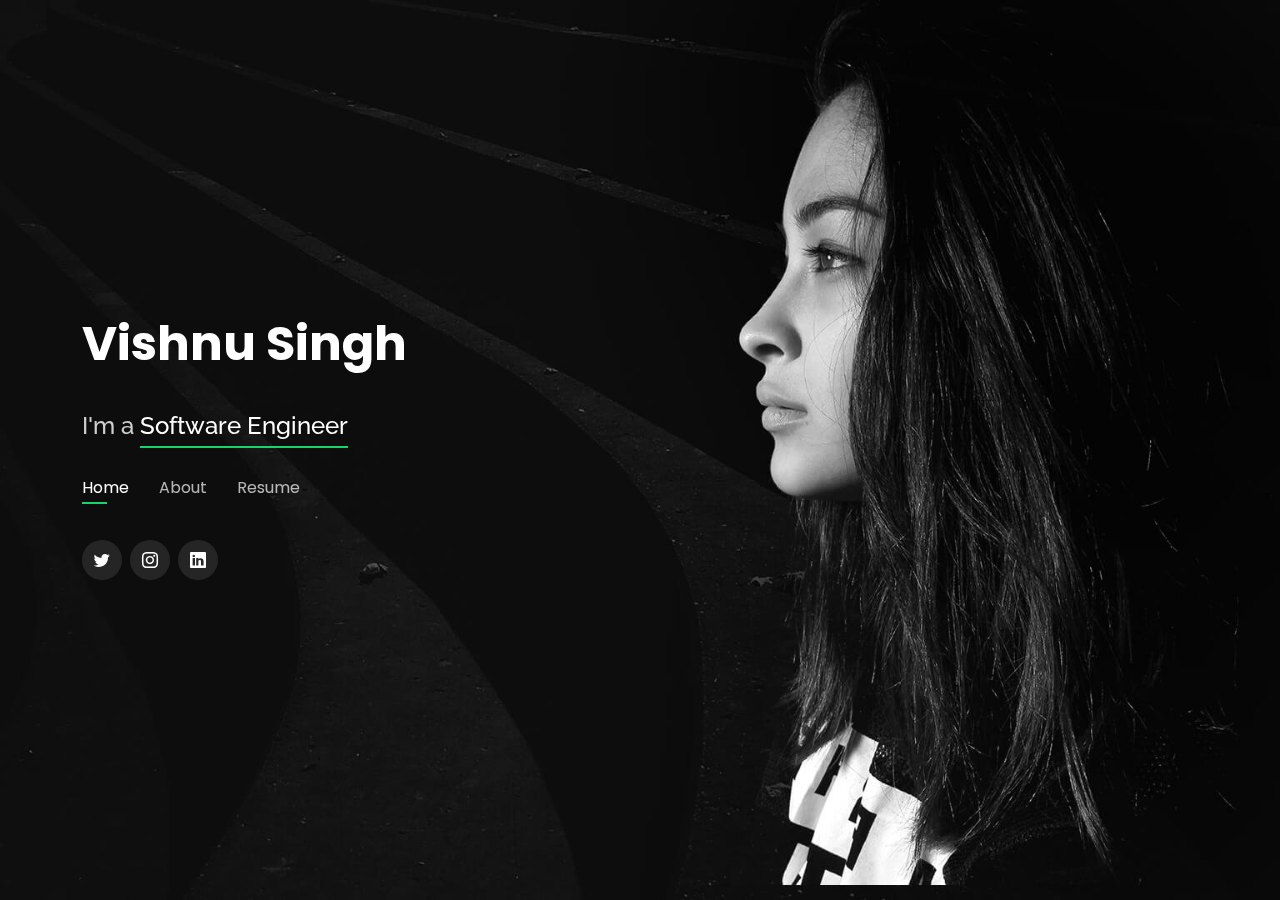
==== commit 79ed19ce: "facebook removed" ====
--- a/index.html
+++ b/index.html
@@ -53,7 +53,6 @@
 
       <div class="social-links">
         <a href="https://twitter.com/vishnusingh1847" class="twitter"><i class="bi bi-twitter"></i></a>
-        <a href="#" class="facebook"><i class="bi bi-facebook"></i></a>
         <a href="https://www.instagram.com/vishnu_singh_1847/" class="instagram"><i class="bi bi-instagram"></i></a>
         <a href="https://www.linkedin.com/in/vishnu-singh-a71816169/" class="linkedin"><i class="bi bi-linkedin"></i></a>
       </div>
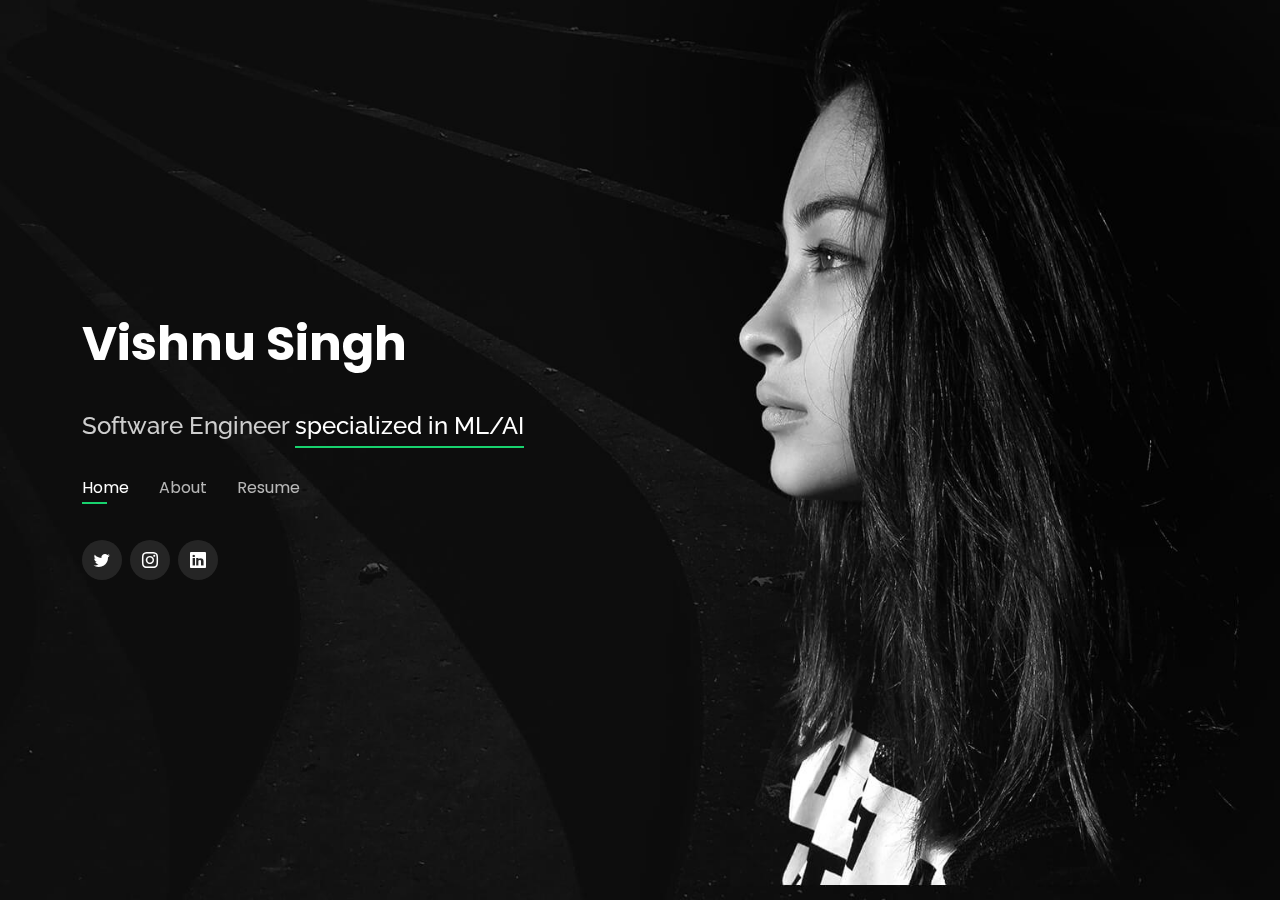
==== commit be5a23e1: "Update index.html" ====
--- a/index.html
+++ b/index.html
@@ -37,7 +37,7 @@
       <h1><a href="index.html">Vishnu Singh</a></h1>
       <!-- Uncomment below if you prefer to use an image logo -->
       <a href="index.html" class="mr-auto"><img src="assets/img/logo.png" alt="" class="img-fluid"></a>
-      <h2>I'm a <span>Software Engineer</span></h2>
+      <h2>Software Engineer <span>specialized in ML/AI</span></h2>
 
       <nav id="navbar" class="navbar">
         <ul>
@@ -78,11 +78,9 @@
         <div class="col-lg-8 pt-4 pt-lg-0 content" data-aos="fade-left">
           <h3>ML/AI  Engineer</h3>
           <p class="fst-italic">
-            Versatile ML/AI professional.
-            Expert in Python programming language.
-            True team player with strengths in adaptability and accuracy. Skilled at technical leadership, communication and presentations.
-            Able to handle any part of the process with ease. Collaborative team player with excellent technical abilities oﬀering ~3.5 years of related
-            experience.
+            Proven IT Professional with expresence of 3+ years in software Development and Implementaion.Currently working as a Lead Machine Learning and Deep Learning Developer.
+Impeccable knowledge for initiating applications with algorithms,Data Structures,Artifical Intelligence, Machine Learning, Deep Learning, Convolutional Neural Network, Recurrent Neural Network and Software Development and Project Implementaion.
+Currently Designing & Developing E-com CHATBOT and managing the end-to-end development of project.
           </p>
           <div class="row">
             <div class="col-lg-6">
@@ -236,22 +234,7 @@
       </div>
 
     </div>      
-      <div class="col-lg-4">
-        <div class="progress">
-          <span class="skill">RAY CORE <i class="val">50%</i></span>
-          <div class="progress-bar-wrap">
-            <div class="progress-bar" role="progressbar" aria-valuenow="50" aria-valuemin="0" aria-valuemax="100"></div>
-          </div>
-        </div>
-
-        <div class="progress">
-          <span class="skill">RAY SERVE <i class="val">50%</i></span>
-          <div class="progress-bar-wrap">
-            <div class="progress-bar" role="progressbar" aria-valuenow="50" aria-valuemin="0" aria-valuemax="100"></div>
-          </div>
-        </div>
-      </div>
-
+      
     
 
     <div class="col-lg-4">
@@ -294,16 +277,16 @@
     <div class="col-lg-4">
 
       <div class="progress">
-        <span class="skill">Machine Learning <i class="val">60%</i></span>
+        <span class="skill">Machine Learning <i class="val">70%</i></span>
         <div class="progress-bar-wrap">
-          <div class="progress-bar" role="progressbar" aria-valuenow="60" aria-valuemin="0" aria-valuemax="100"></div>
+          <div class="progress-bar" role="progressbar" aria-valuenow="70" aria-valuemin="0" aria-valuemax="100"></div>
         </div>
       </div>
       
       <div class="progress">
-        <span class="skill">Deep Learning <i class="val">50%</i></span>
+        <span class="skill">Deep Learning <i class="val">80%</i></span>
         <div class="progress-bar-wrap">
-          <div class="progress-bar" role="progressbar" aria-valuenow="50" aria-valuemin="0" aria-valuemax="100"></div>
+          <div class="progress-bar" role="progressbar" aria-valuenow="80" aria-valuemin="0" aria-valuemax="100"></div>
         </div>
       </div>
     </div>
@@ -390,7 +373,7 @@
             <p>
             <ul>
               <li>APIs based disctributed system</li>
-              <li>Distributed into 3 service</li>
+              <li>Distributed into 4 service</li>
               <li>Data Preparation , Data Modeling ,Model loader </li>
               <li>Technology used: Web, Deep Learning</li>
               <li>Language: python </li>
@@ -767,4 +750,4 @@
 
 </body>
 
-</html>+</html>
